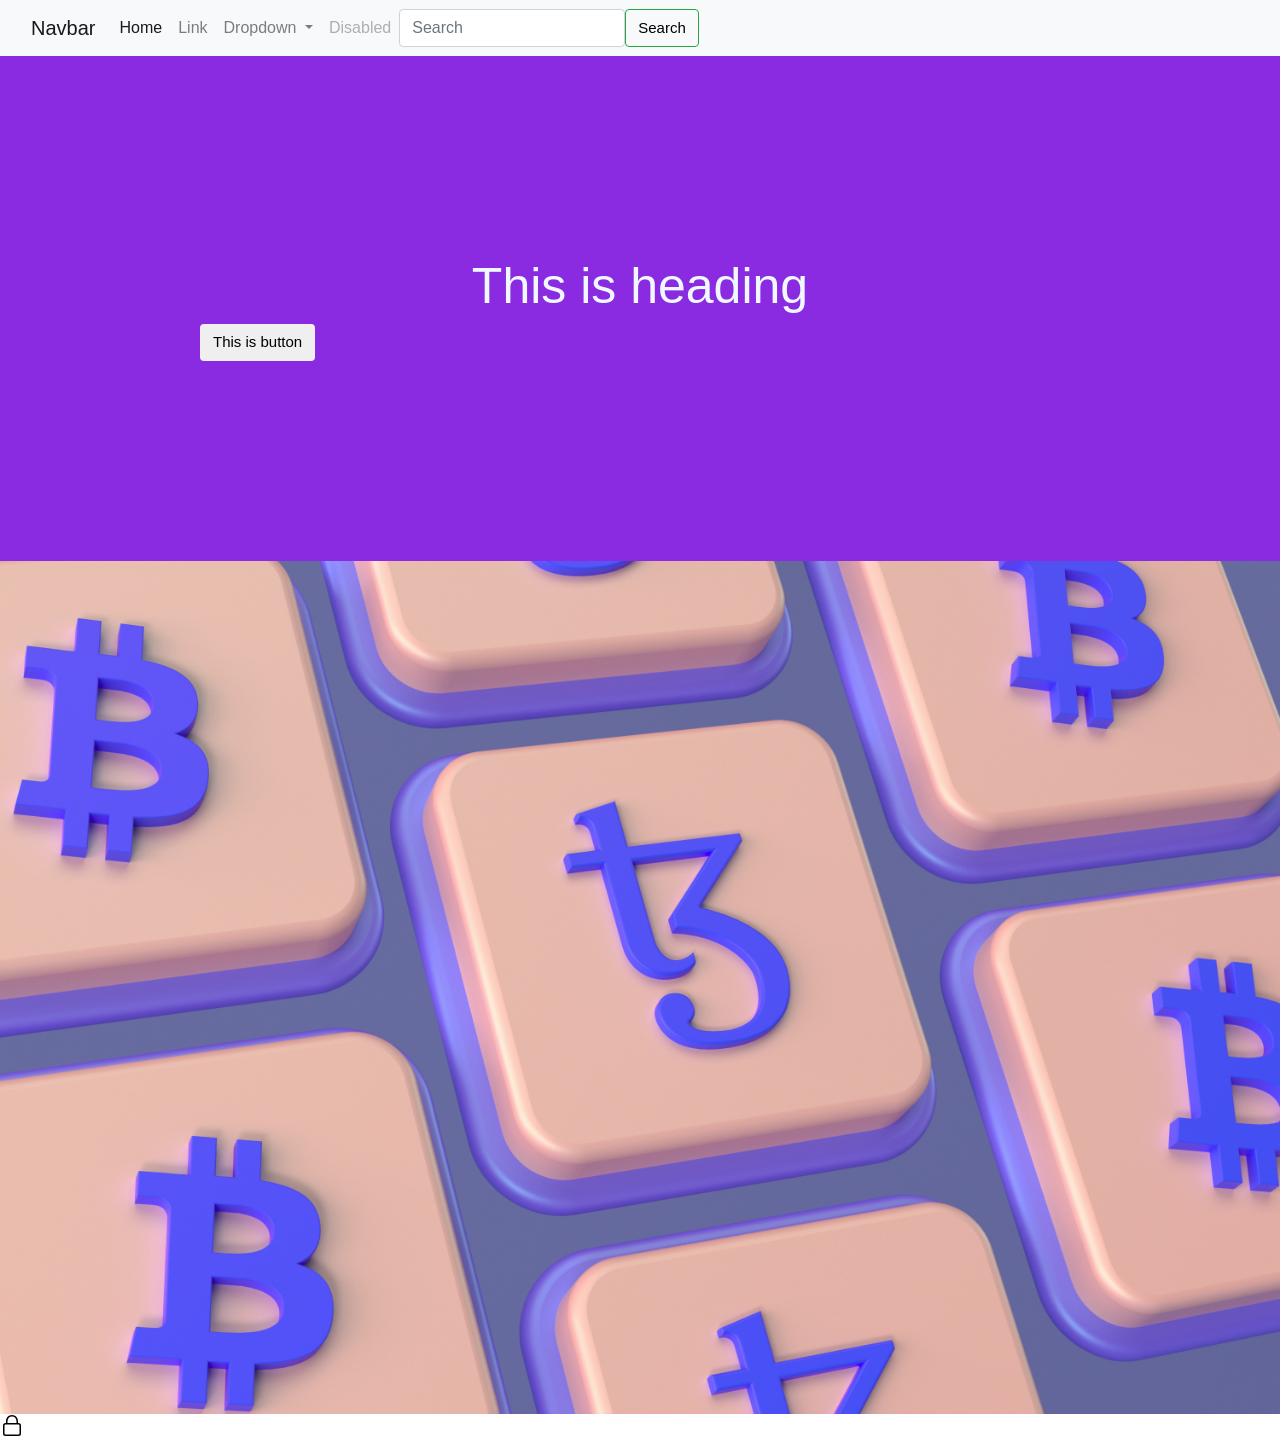
==== Index.html @ b5003805 "Add files via upload" ====
<!DOCTYPE html>
<html lang="en">
<head>
<title>9B</title>
<meta charset="utf-8">
<meta name="viewport" content="width=device-width, initial-scale=1">
<link rel="stylesheet" href="https://cdn.jsdelivr.net/npm/bootstrap@4.0.0/dist/css/bootstrap.min.css" integrity="sha384-Gn5384xqQ1aoWXA+058RXPxPg6fy4IWvTNh0E263XmFcJlSAwiGgFAW/dAiS6JXm" crossorigin="anonymous">
<link rel="stylesheet" href = "Style.9B.css">
</head>
<body>

<nav class="navbar navbar-expand-lg navbar-light bg-light">
  <div class="container-fluid">
    <a class="navbar-brand" href="#">Navbar</a>
    <button class="navbar-toggler" type="button" data-bs-toggle="collapse" data-bs-target="#navbarSupportedContent" aria-controls="navbarSupportedContent" aria-expanded="false" aria-label="Toggle navigation">
      <span class="navbar-toggler-icon"></span>
    </button>
    <div class="collapse navbar-collapse" id="navbarSupportedContent">
      <ul class="navbar-nav me-auto mb-2 mb-lg-0">
        <li class="nav-item">
          <a class="nav-link active" aria-current="page" href="#">Home</a>
        </li>
        <li class="nav-item">
          <a class="nav-link" href="#">Link</a>
        </li>
        <li class="nav-item dropdown">
          <a class="nav-link dropdown-toggle" href="#" id="navbarDropdown" role="button" data-bs-toggle="dropdown" aria-expanded="false">
            Dropdown
          </a>
          <ul class="dropdown-menu" aria-labelledby="navbarDropdown">
            <li><a class="dropdown-item" href="#">Action</a></li>
            <li><a class="dropdown-item" href="#">Another action</a></li>
            <li><hr class="dropdown-divider"></li>
            <li><a class="dropdown-item" href="#">Something else here</a></li>
          </ul>
        </li>
        <li class="nav-item">
          <a class="nav-link disabled">Disabled</a>
        </li>
      </ul>
      <form class="d-flex">
        <input class="form-control me-2" type="search" placeholder="Search" aria-label="Search">
        <button class="btn btn-outline-success" type="submit">Search</button>
      </form>
    </div>
  </div>
</nav>

<div class="heading">
<h1>This is heading</h1>
<button type="button" class="btn">This is button</button>
</div>

<img src="Nappis.jpg" class="img-fluid" alt="Responsive image">

<svg xmlns="http://www.w3.org/2000/svg" viewBox="0 0 24 24" width="24" height="24"><path fill-rule="evenodd" d="M6 9V7.25C6 3.845 8.503 1 12 1s6 2.845 6 6.25V9h.5a2.5 2.5 0 012.5 2.5v8a2.5 2.5 0 01-2.5 2.5h-13A2.5 2.5 0 013 19.5v-8A2.5 2.5 0 015.5 9H6zm1.5-1.75C7.5 4.58 9.422 2.5 12 2.5c2.578 0 4.5 2.08 4.5 4.75V9h-9V7.25zm-3 4.25a1 1 0 011-1h13a1 1 0 011 1v8a1 1 0 01-1 1h-13a1 1 0 01-1-1v-8z"></path></svg>
---- Style.9B.css ----
.img-fluid   {
max-width: 100%;
height: auto;
}



.heading   {
    width: 100%;
    padding: 200px;
    background-color: blueviolet;
}

h1   {
    text-align: center;
    font-size: 50px;
    color: aliceblue;
}

.btn  {
    font-size: 15px;
    color:black;
}
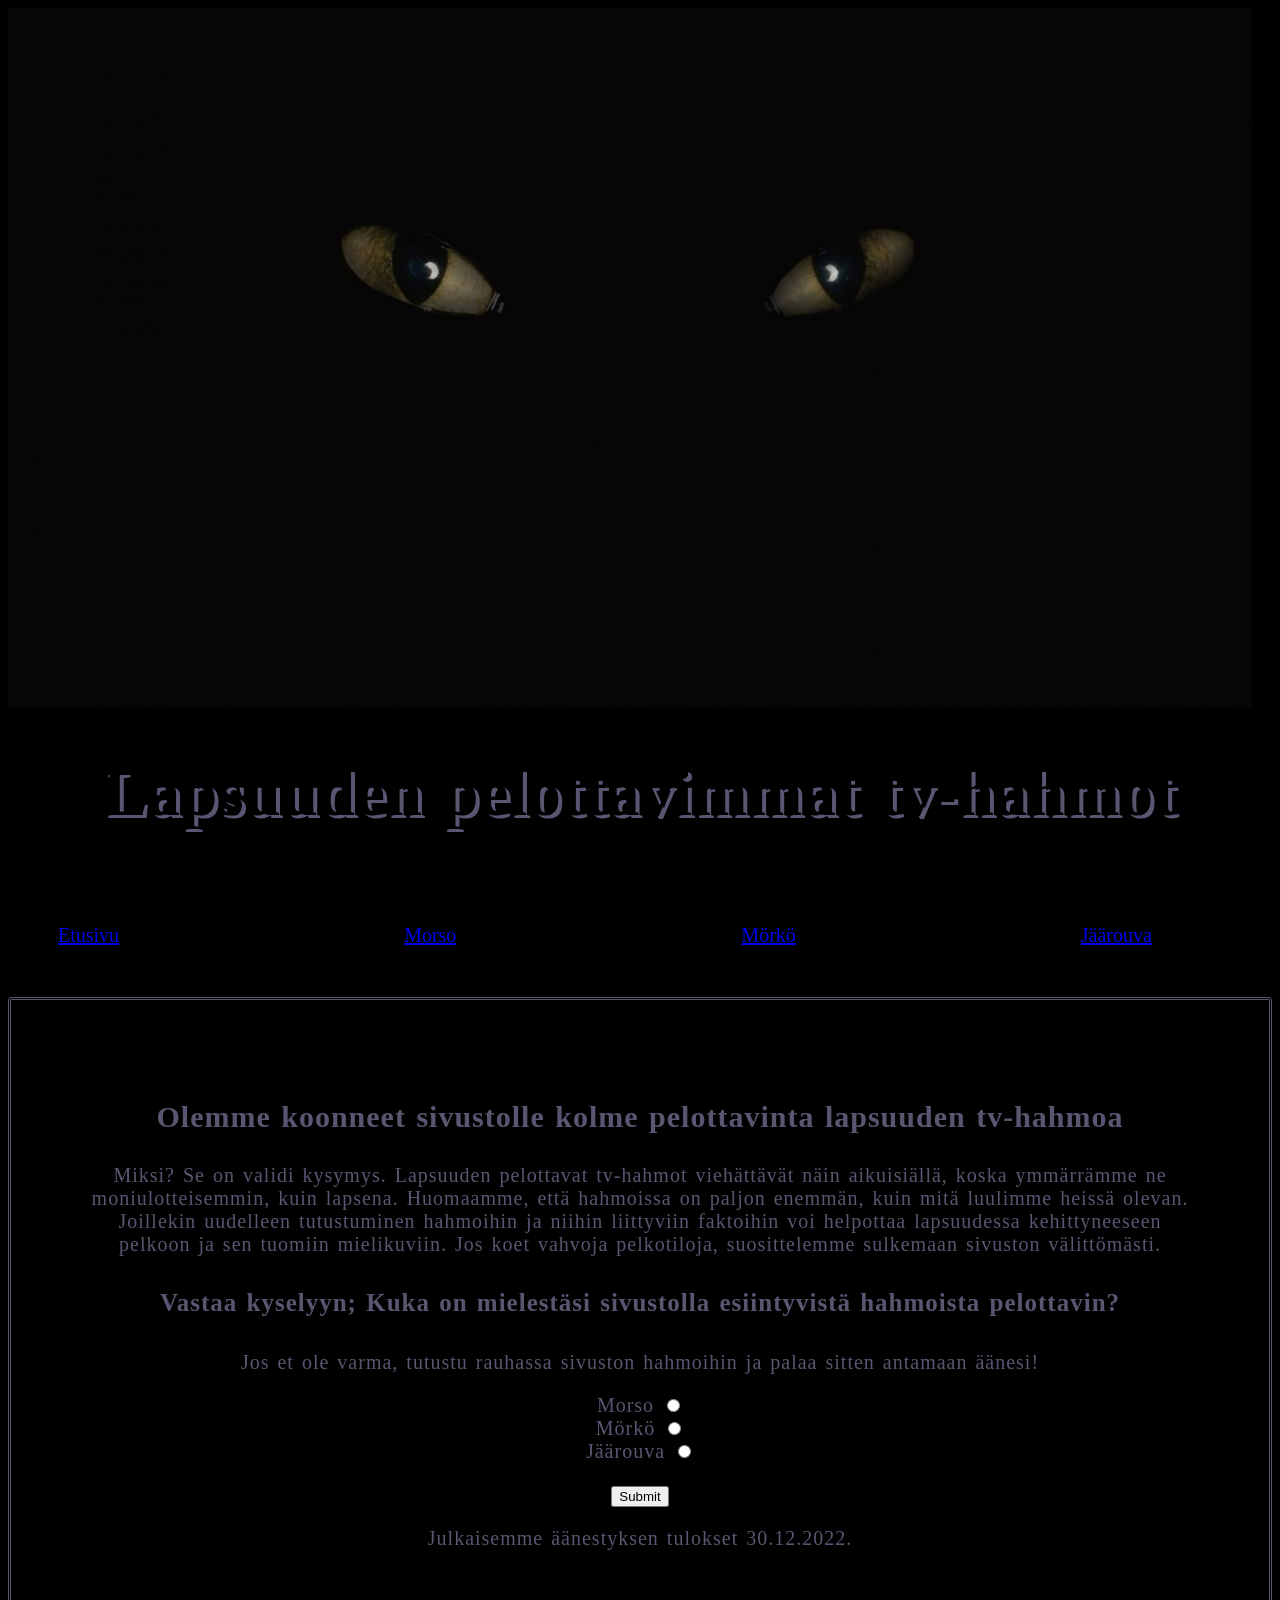
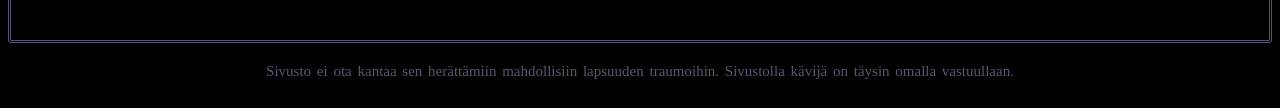
==== commit ae43b03b: "Add files via upload" ====
--- a/Index.html
+++ b/Index.html
@@ -1,56 +1,55 @@
 <!DOCTYPE html>
-<html lang="en">
+<html lang="fi">
+
 <head>
-<title>9B</title>
+
+<title>Lapsuuden pelottavimmat tv-hahmot</title>
 <meta charset="utf-8">
-<meta name="viewport" content="width=device-width, initial-scale=1">
-<link rel="stylesheet" href="https://cdn.jsdelivr.net/npm/bootstrap@4.0.0/dist/css/bootstrap.min.css" integrity="sha384-Gn5384xqQ1aoWXA+058RXPxPg6fy4IWvTNh0E263XmFcJlSAwiGgFAW/dAiS6JXm" crossorigin="anonymous">
-<link rel="stylesheet" href = "Style.9B.css">
+<meta name="viewport" content="width=device-width, initial-scale=1"/>
+<link rel="stylesheet" href= "Style.12index.css">
 </head>
+
 <body>
 
-<nav class="navbar navbar-expand-lg navbar-light bg-light">
-  <div class="container-fluid">
-    <a class="navbar-brand" href="#">Navbar</a>
-    <button class="navbar-toggler" type="button" data-bs-toggle="collapse" data-bs-target="#navbarSupportedContent" aria-controls="navbarSupportedContent" aria-expanded="false" aria-label="Toggle navigation">
-      <span class="navbar-toggler-icon"></span>
-    </button>
-    <div class="collapse navbar-collapse" id="navbarSupportedContent">
-      <ul class="navbar-nav me-auto mb-2 mb-lg-0">
-        <li class="nav-item">
-          <a class="nav-link active" aria-current="page" href="#">Home</a>
-        </li>
-        <li class="nav-item">
-          <a class="nav-link" href="#">Link</a>
-        </li>
-        <li class="nav-item dropdown">
-          <a class="nav-link dropdown-toggle" href="#" id="navbarDropdown" role="button" data-bs-toggle="dropdown" aria-expanded="false">
-            Dropdown
-          </a>
-          <ul class="dropdown-menu" aria-labelledby="navbarDropdown">
-            <li><a class="dropdown-item" href="#">Action</a></li>
-            <li><a class="dropdown-item" href="#">Another action</a></li>
-            <li><hr class="dropdown-divider"></li>
-            <li><a class="dropdown-item" href="#">Something else here</a></li>
-          </ul>
-        </li>
-        <li class="nav-item">
-          <a class="nav-link disabled">Disabled</a>
-        </li>
-      </ul>
-      <form class="d-flex">
-        <input class="form-control me-2" type="search" placeholder="Search" aria-label="Search">
-        <button class="btn btn-outline-success" type="submit">Search</button>
-      </form>
-    </div>
-  </div>
+<header>
+<img class="eyes" alt="Silmät" src="Eyes.jpg">
+</header>
+
+<h1>Lapsuuden pelottavimmat tv-hahmot</h1>
+
+<nav>
+        <a class="highlight"  href="Index.html">Etusivu</a>
+        <a class="highlight"  href="Second.html">Morso</a>
+        <a class="highlight" href="Third.html">Mörkö</a>
+        <a class="highlight" href="Fourth.html">Jäärouva</a>
 </nav>
 
-<div class="heading">
-<h1>This is heading</h1>
-<button type="button" class="btn">This is button</button>
-</div>
+<section>
+    <h3>Olemme koonneet sivustolle kolme pelottavinta lapsuuden tv-hahmoa</h3>
+    <p>Miksi? Se on validi kysymys. 
+        Lapsuuden pelottavat tv-hahmot viehättävät näin aikuisiällä, koska ymmärrämme ne moniulotteisemmin, kuin lapsena.
+    Huomaamme, että hahmoissa on paljon enemmän, kuin mitä luulimme heissä olevan.
+Joillekin uudelleen tutustuminen hahmoihin ja niihin liittyviin faktoihin voi helpottaa lapsuudessa kehittyneeseen pelkoon ja sen tuomiin mielikuviin.
+Jos koet vahvoja pelkotiloja, suosittelemme sulkemaan sivuston välittömästi.</p>
 
-<img src="Nappis.jpg" class="img-fluid" alt="Responsive image">
+<div id="vote">
+    <h4>Vastaa kyselyyn; Kuka on mielestäsi sivustolla esiintyvistä hahmoista pelottavin?</h4>
+    <p>Jos et ole varma, tutustu rauhassa sivuston hahmoihin ja palaa sitten antamaan äänesi!</p>
+    <form>
+    Morso <input type="radio" name="vote" value="0" onclick="getVote(this.value)"><br>
+    Mörkö <input type="radio" name="vote" value="1" onclick="getVote(this.value)"><br>
+    Jäärouva <input type="radio" name="vote" value="2" onclick="getVote(this.value)">
+    <p></p>
+    <input type="submit" value="Submit">
+    <p>Julkaisemme äänestyksen tulokset 30.12.2022.</p>
+    </form>
+    </div>
 
-<svg xmlns="http://www.w3.org/2000/svg" viewBox="0 0 24 24" width="24" height="24"><path fill-rule="evenodd" d="M6 9V7.25C6 3.845 8.503 1 12 1s6 2.845 6 6.25V9h.5a2.5 2.5 0 012.5 2.5v8a2.5 2.5 0 01-2.5 2.5h-13A2.5 2.5 0 013 19.5v-8A2.5 2.5 0 015.5 9H6zm1.5-1.75C7.5 4.58 9.422 2.5 12 2.5c2.578 0 4.5 2.08 4.5 4.75V9h-9V7.25zm-3 4.25a1 1 0 011-1h13a1 1 0 011 1v8a1 1 0 01-1 1h-13a1 1 0 01-1-1v-8z"></path></svg>
+</section>
+
+<footer>
+    Sivusto ei ota kantaa sen herättämiin mahdollisiin lapsuuden traumoihin. Sivustolla kävijä on täysin omalla vastuullaan.
+</footer>
+
+</body>
+</html>
--- a/Style.12index.css
+++ b/Style.12index.css
@@ -0,0 +1,84 @@
+@media screen and (max-width: 481px) {
+    
+}
+
+body   {
+    background-color: black;
+    font-size: 15px;
+    letter-spacing: 0px;
+    word-spacing: 2px;
+    color: white;
+    font-weight: 400;
+    text-decoration: none;
+    font-style: normal;
+    font-variant: normal;
+    text-transform: none;
+    font-family: "Times New Roman", Georgia, Serif;
+    min-width: 640px;
+
+}
+
+h1, h2, h3, h4, h5, h6 {
+  font-family: "Playfair Display";
+  letter-spacing: 1px;
+}
+
+header   {
+    max-width: 100%;
+    height: auto;
+    object-fit: cover;
+}
+
+h1   {
+    font-size: 65px;
+    text-shadow: 4px 3px 0px #585671, 2px 2px 1px rgba(153,126,206,0.05);
+    color: black;
+    text-align: center;
+}
+
+nav   {
+    width: 100%;
+    padding: 50px;
+    word-spacing: 280px;
+    font-size: 20px;
+}
+
+h3   {
+    font-size: 30px;
+    color: #585671;
+    text-align: center;
+}
+
+section  {
+    border: 3px double #585671 ;
+    border-radius: 3px;
+    padding: 70px;
+}
+
+p   {
+    font-size: 20px;
+    font-family: "Playfair Display";
+    letter-spacing: 1px;
+    color: #585671;
+    text-align: center;
+}
+
+h4   {
+    font-size: 25px;
+    color: #585671;
+    text-align: center;
+}
+
+form   {
+    font-size: 20px;
+    color: #585671;
+    text-align: center;
+    font-family: "Playfair Display";
+  letter-spacing: 1px;
+}
+
+footer   {
+    color: #585671;
+    text-align: center;
+    padding: 20px;
+}
